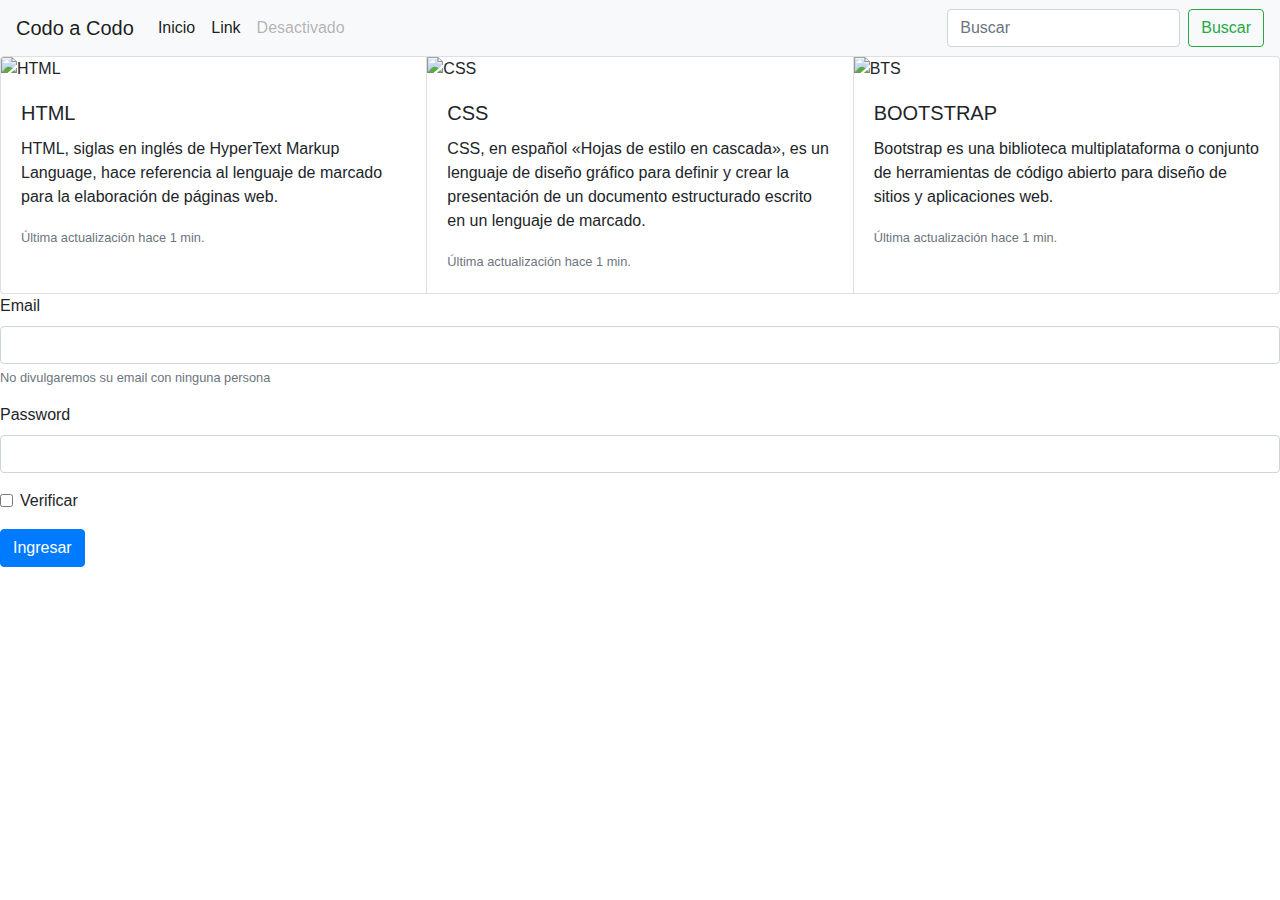
==== index.html @ 340829e9 "Add files via upload" ====
<!DOCTYPE html>
<html lang="es">
<head>
    <meta charset="UTF-8">
    <meta http-equiv="X-UA-Compatible" content="IE=edge">
    <meta name="viewport" content="width=device-width, initial-scale=1.0">


    <link rel="stylesheet" href="https://cdn.jsdelivr.net/npm/bootstrap@4.3.1/dist/css/bootstrap.min.css" integrity="sha384-ggOyR0iXCbMQv3Xipma34MD+dH/1fQ784/j6cY/iJTQUOhcWr7x9JvoRxT2MZw1T" crossorigin="anonymous">
    <link rel="stylesheet" href="D:\Java Codo a Codo\Actividad Practica Obligatoria CSS.css">

<title>Actividad Obligatoria</title>

</head>

<body>

    <nav class="navbar navbar-expand-lg navbar-light bg-light">
        <button class="navbar-toggler" type="button" data-toggle="collapse" data-target="#navbarTogglerDemo03" aria-controls="navbarTogglerDemo03" aria-expanded="false" aria-label="Toggle navigation">
          <span class="navbar-toggler-icon"></span>
        </button>
        <a class="navbar-brand" href="#">Codo a Codo</a>

        <div class="collapse navbar-collapse" id="navbarTogglerDemo03">
          <ul class="navbar-nav mr-auto mt-2 mt-lg-0">
            <li class="nav-item active">
              <a class="nav-link" href="#">Inicio <span class="sr-only">(current)</span></a>
            </li>
            <li class="nav-item active">
              <a class="nav-link" href="#">Link</a>
            </li>
            <li class="nav-item">
              <a class="nav-link disabled" href="#" tabindex="-1" aria-disabled="true">Desactivado</a>
            </li>
          </ul>
          <form class="form-inline my-2 my-lg-0">
            <input class="form-control mr-sm-2" type="search" placeholder="Buscar" aria-label="Search">
            <button class="btn btn-outline-success my-2 my-sm-0" type="submit">Buscar</button>
          </form>
        </div>
      </nav>


<!-- Aca comienza la seccion de tarjetas-->

<div class="card-group">
    <div class="card">
      <img src="https://disenowebakus.net/imagenes/articulos/html5.jpg" class="card-img-top" alt="HTML">
      <div class="card-body">
        <h5 class="card-title">HTML</h5>
        <p class="card-text">HTML, siglas en inglés de HyperText Markup Language, hace referencia al lenguaje de marcado para la elaboración de páginas web.</p>
        <p class="card-text"><small class="text-muted">Última actualización hace 1 min.</small></p>
      </div>
    </div>
    <div class="card">
      <img src="https://www.solucionex.com/sites/default/files/posts/imagen/css_blog.png" class="card-img-top" alt="CSS">
      <div class="card-body">
        <h5 class="card-title">CSS</h5>
        <p class="card-text">CSS, en español «Hojas de estilo en cascada», es un lenguaje de diseño gráfico para definir y crear la presentación de un documento estructurado escrito en un lenguaje de marcado.​ </p>
        <p class="card-text"><small class="text-muted">Última actualización hace 1 min.</small></p>
      </div>
    </div>
    <div class="card">
      <img src="https://serv3.raiolanetworks.es/blog/wp-content/uploads/bootstrap-social-share.png" class="card-img-top" alt="BTS">
      <div class="card-body">
        <h5 class="card-title">BOOTSTRAP</h5>
        <p class="card-text">Bootstrap es una biblioteca multiplataforma o conjunto de herramientas de código abierto para diseño de sitios y aplicaciones web.</p>
        <p class="card-text"><small class="text-muted">Última actualización hace 1 min.</small></p>
      </div>
    </div>
  </div>


<!-- Aca comienza la seccion usuario y contraseña-->

<form>
    <div class="form-group">
      <label for="exampleInputEmail1">Email</label>
      <input type="email" class="form-control" id="exampleInputEmail1" aria-describedby="emailHelp" >
      <small id="emailHelp" class="form-text text-muted">No divulgaremos su email con ninguna persona</small>
    </div>
    <div class="form-group">
      <label for="exampleInputPassword1">Password</label>
      <input type="password" class="form-control" id="exampleInputPassword1" >
    </div>
    <div class="form-group form-check">
      <input type="checkbox" class="form-check-input" id="exampleCheck1">
      <label class="form-check-label" for="exampleCheck1">Verificar</label>
    </div>
    <button type="submit" class="btn btn-primary">Ingresar</button>
  </form>

</body>
</html>
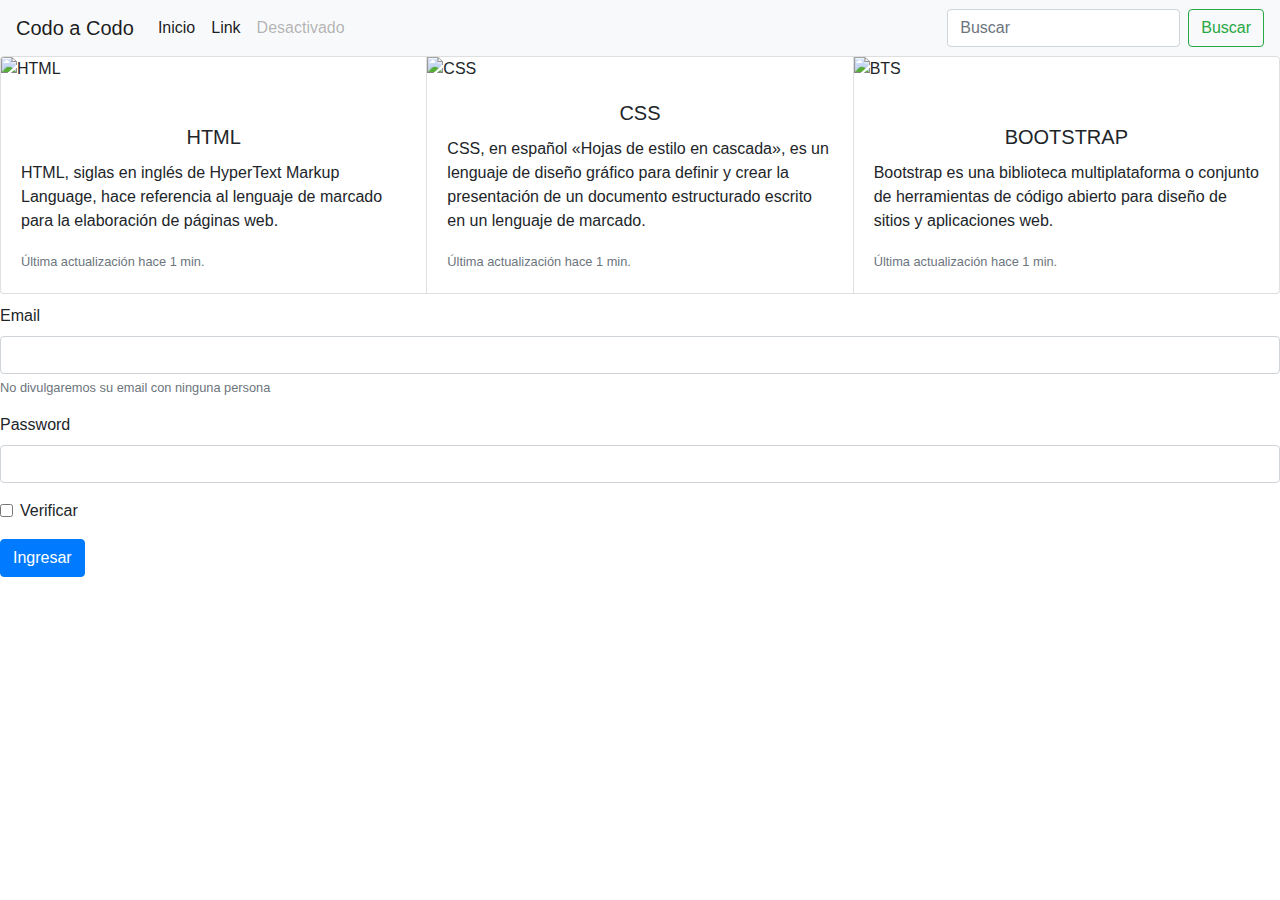
==== commit a32be66c: "Update index.html" ====
--- a/index.html
+++ b/index.html
@@ -6,8 +6,8 @@
     <meta name="viewport" content="width=device-width, initial-scale=1.0">
 
 
-    <link rel="stylesheet" href="https://cdn.jsdelivr.net/npm/bootstrap@4.3.1/dist/css/bootstrap.min.css" integrity="sha384-ggOyR0iXCbMQv3Xipma34MD+dH/1fQ784/j6cY/iJTQUOhcWr7x9JvoRxT2MZw1T" crossorigin="anonymous">
-    <link rel="stylesheet" href="D:\Java Codo a Codo\Actividad Practica Obligatoria CSS.css">
+    <link rel="stylesheet"href="https://cdn.jsdelivr.net/npm/bootstrap@4.3.1/dist/css/bootstrap.min.css" integrity="sha384-ggOyR0iXCbMQv3Xipma34MD+dH/1fQ784/j6cY/iJTQUOhcWr7x9JvoRxT2MZw1T" crossorigin="anonymous">
+    <link rel="stylesheet"href="https://gianduia05.github.io/Actividad-Obligatoria-Front/Actividad Practica Obligatoria CSS.css">
 
 <title>Actividad Obligatoria</title>
 
@@ -91,4 +91,4 @@
   </form>
 
 </body>
-</html>+</html>
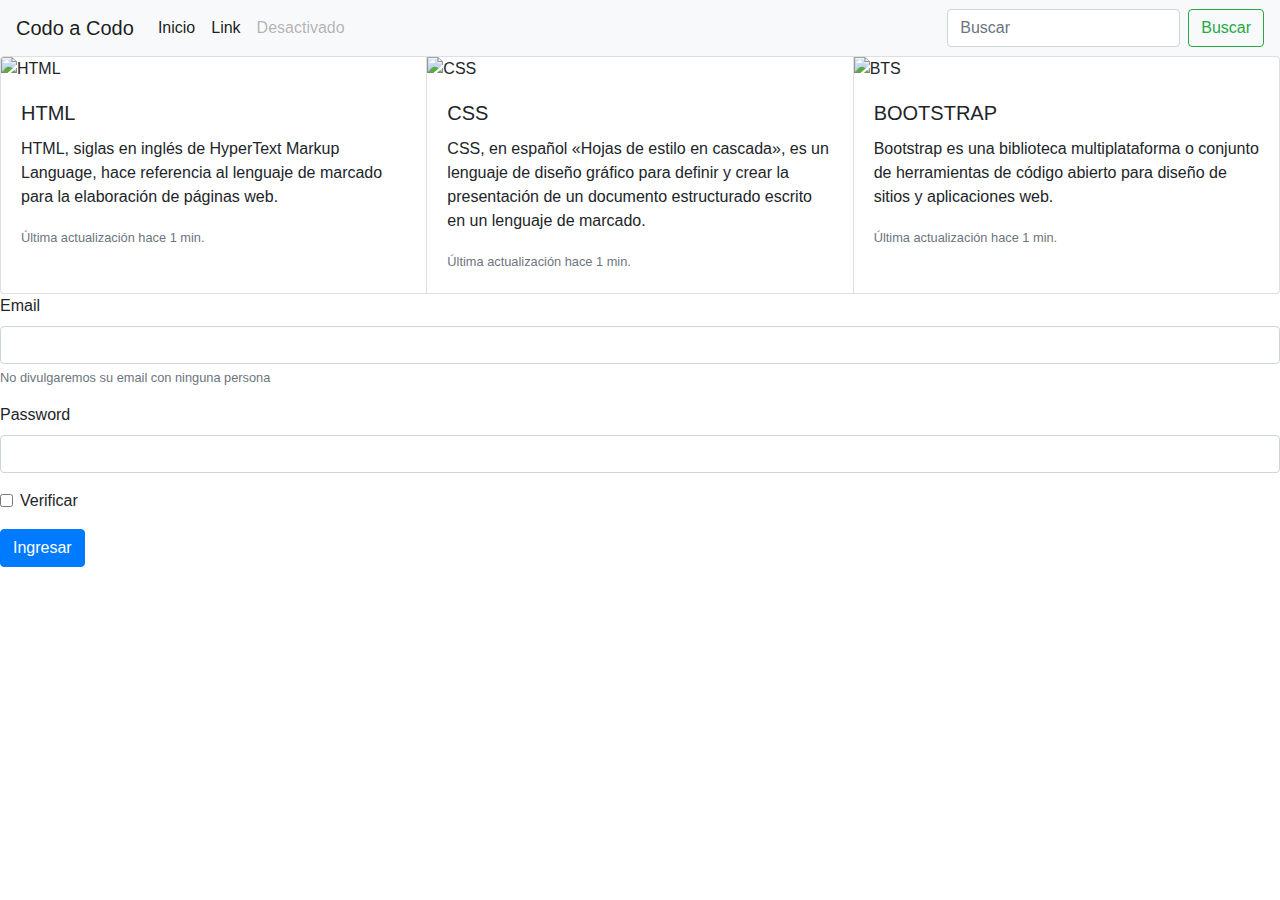
==== commit d0b99398: "Update index.html" ====
--- a/index.html
+++ b/index.html
@@ -7,7 +7,7 @@
 
 
     <link rel="stylesheet"href="https://cdn.jsdelivr.net/npm/bootstrap@4.3.1/dist/css/bootstrap.min.css" integrity="sha384-ggOyR0iXCbMQv3Xipma34MD+dH/1fQ784/j6cY/iJTQUOhcWr7x9JvoRxT2MZw1T" crossorigin="anonymous">
-    <link rel="stylesheet"href="https://gianduia05.github.io/Actividad-Obligatoria-Front/Actividad Practica Obligatoria CSS.css">
+    <link rel="stylesheet"href="https://github.com/Gianduia05/Actividad-Obligatoria-Front.git/Actividad Practica Obligatoria CSS.css">
 
 <title>Actividad Obligatoria</title>
 
